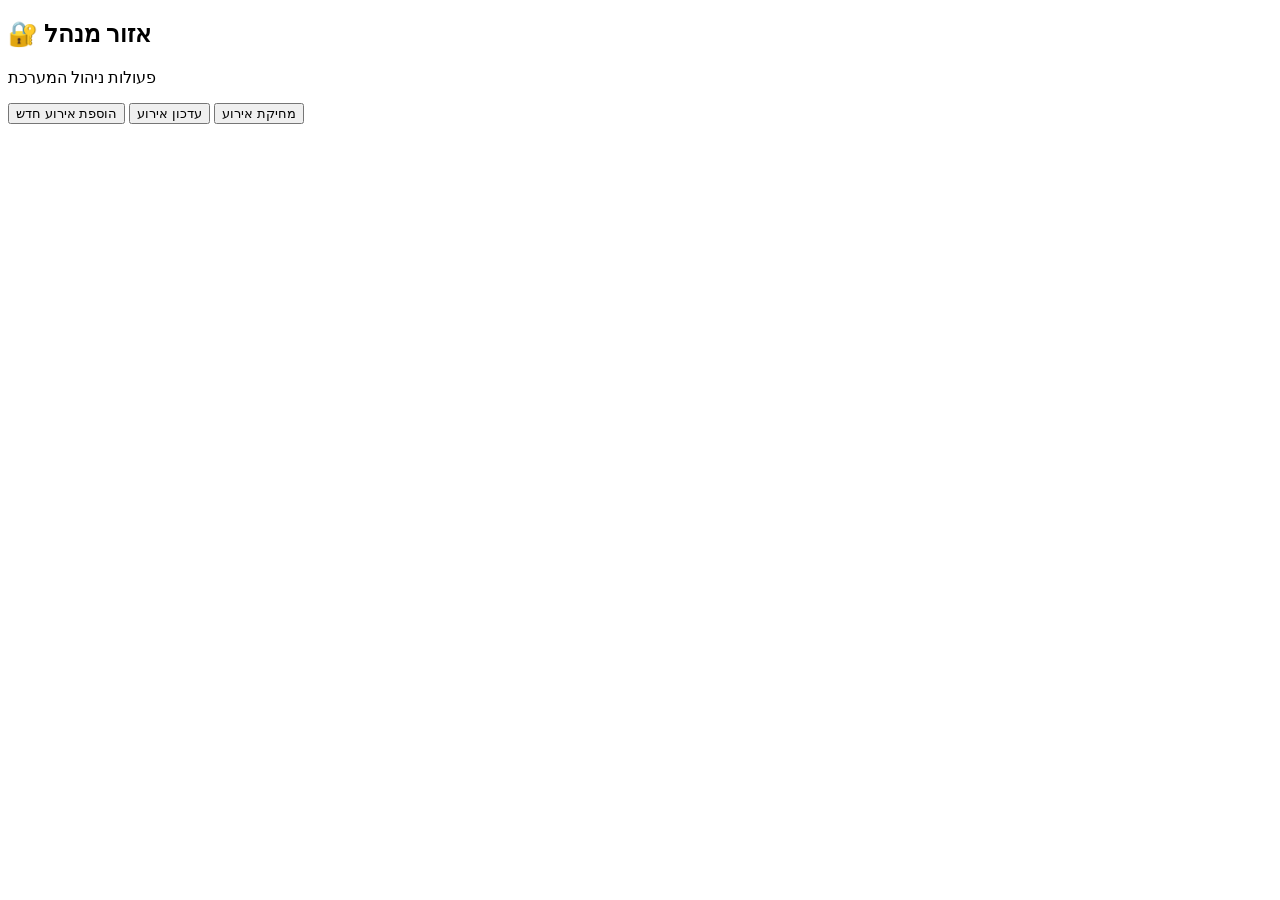
==== database/theGame.html @ 679dc2f6 "add the event listner ------[]------" ====
<!DOCTYPE html>
<html lang="en">

<head>
    <meta charset="UTF-8">
    <meta name="viewport" content="width=device-width, initial-scale=1.0">
    <title>Document</title>
</head>

<body>



    <section class="eventsArea">
        <h2>🔐 אזור מנהל</h2>
        <p>
            פעולות ניהול המערכת
        </p>
        <button id="addEvent">
            הוספת אירוע חדש
        </button>
        <button id="updateEvent">
            עדכון אירוע
        </button>
        <button id="deleteEvent">
            מחיקת אירוע
        </button>
    </section>

    <script src="./theGame.js"></script>
</body>

</html>
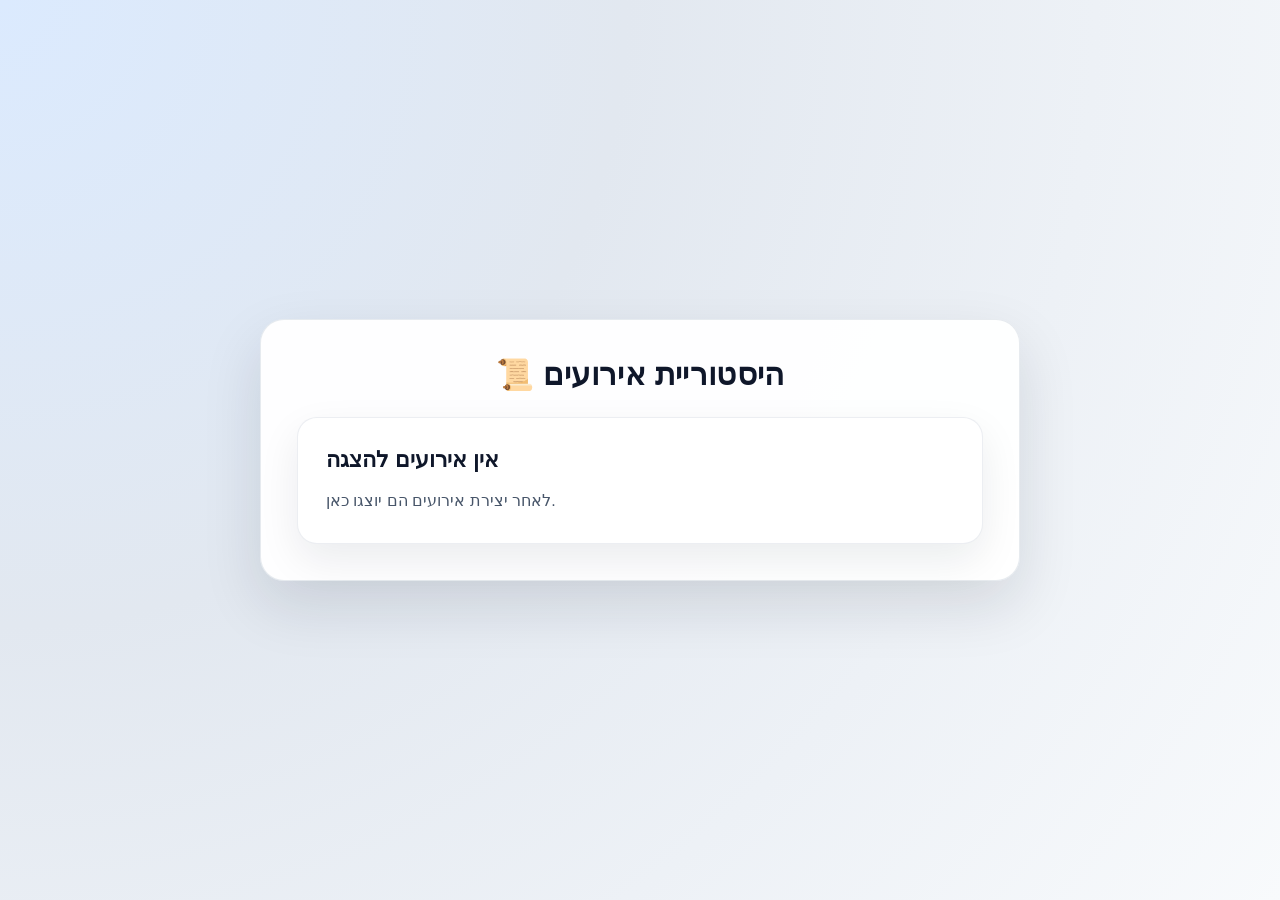
==== commit 25bf6ad2: "add login wuth copilot" ====
--- a/database/theGame.html
+++ b/database/theGame.html
@@ -4,30 +4,33 @@
 <head>
     <meta charset="UTF-8">
     <meta name="viewport" content="width=device-width, initial-scale=1.0">
+    <link rel="stylesheet" href="theGame.css">
     <title>Document</title>
 </head>
 
 <body>
+    <section class="history-section">
+
+        <h2>📜 היסטוריית אירועים</h2>
 
 
+        <div class="event-card">
 
-    <section class="eventsArea">
-        <h2>🔐 אזור מנהל</h2>
-        <p>
-            פעולות ניהול המערכת
-        </p>
-        <button id="addEvent">
-            הוספת אירוע חדש
-        </button>
-        <button id="updateEvent">
-            עדכון אירוע
-        </button>
-        <button id="deleteEvent">
-            מחיקת אירוע
-        </button>
+
+            <h3>
+                אין אירועים להצגה
+            </h3>
+
+
+            <p>
+                לאחר יצירת אירועים הם יוצגו כאן.
+            </p>
+
+
+        </div>
+
+
     </section>
-
-    <script src="./theGame.js"></script>
 </body>
 
 </html>
--- a/database/theGame.css
+++ b/database/theGame.css
@@ -0,0 +1,72 @@
+:root {
+  color-scheme: dark light;
+  font-family: "Segoe UI", Arial, sans-serif;
+  background: #eff6ff;
+  color: #0f172a;
+}
+
+* {
+  box-sizing: border-box;
+}
+
+body {
+  margin: 0;
+  min-height: 100vh;
+  background: radial-gradient(circle at top left, #dbeafe 0%, #e2e8f0 40%, #f8fafc 100%);
+  display: flex;
+  align-items: center;
+  justify-content: center;
+  padding: 24px;
+}
+
+.history-section {
+  width: min(100%, 760px);
+  background: rgba(255, 255, 255, 0.95);
+  border-radius: 24px;
+  padding: 36px;
+  box-shadow: 0 24px 60px rgba(15, 23, 42, 0.12);
+  border: 1px solid rgba(148, 163, 184, 0.22);
+}
+
+.history-section h2 {
+  margin: 0 0 24px;
+  font-size: clamp(1.9rem, 2.4vw, 2.4rem);
+  text-align: center;
+  color: #0f172a;
+  letter-spacing: 0.01em;
+}
+
+.event-card {
+  background: #ffffff;
+  border-radius: 20px;
+  padding: 28px;
+  border: 1px solid rgba(148, 163, 184, 0.18);
+  box-shadow: 0 16px 40px rgba(15, 23, 42, 0.08);
+}
+
+.event-card h3 {
+  margin: 0 0 14px;
+  font-size: 1.4rem;
+  color: #0f172a;
+}
+
+.event-card p {
+  margin: 0;
+  line-height: 1.8;
+  color: #475569;
+  font-size: 1rem;
+}
+
+@media (max-width: 640px) {
+  body {
+    padding: 16px;
+  }
+
+  .history-section {
+    padding: 24px;
+  }
+
+  .event-card {
+    padding: 22px;
+  }
+}
